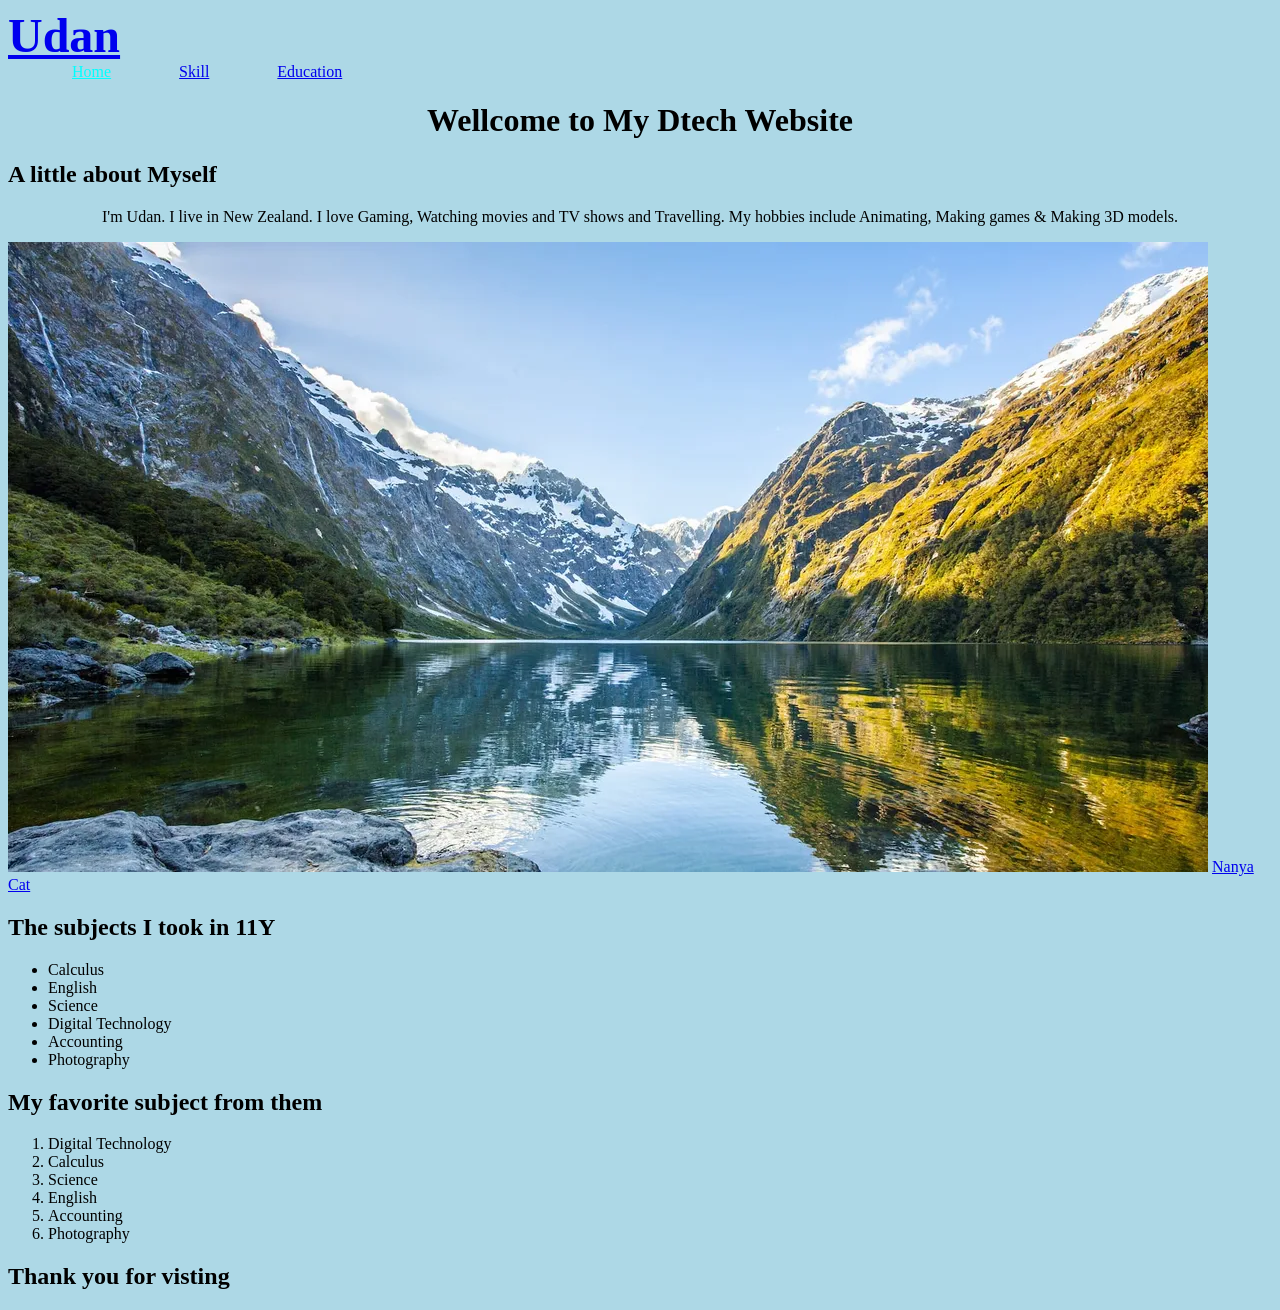
==== index.html @ 58c5cafa "css code fix" ====
<!DOCTYPE html>
<html lang=en> 
<head>
  <title>Udan's Dtech Website</title>
  <link rel="stylesheet" href="style.css">
</head>
<body>

   

<header>
  <div class="logo">
   <a href="index.html">Udan</a>
  </div>

    <nav>
      <a href="index.html" class="active">Home</a>
      <a href="Page1.html">Skill</a>
      <a href="Page1.html">Education</a>
    </nav>

  </header>

  <main>
    <h1 style="text-align: center;">Wellcome to My Dtech Website</h1>
    <h2>A little about Myself</h2>
    <p style="text-align:center">I'm Udan. I live in New Zealand. I love Gaming, Watching movies and TV shows and Travelling. My hobbies include Animating, Making games & Making 3D models.</p>
    <img src="NZ.png" alt="New Zealand Mountains">
    <a href="https://youtu.be/9J62hGda9BQ?si=lN0-_oj5jJtDcXr6">Nanya Cat</a>
    <h2>The subjects I took in 11Y</h2>
    <ul>
    <li>Calculus</li>
    <li>English</li>
    <li>Science</li>
    <li>Digital Technology</li>
    <li>Accounting</li>
    <li>Photography</li>
    </ul>
    <h2>My favorite subject from them</h2>
    <ol>
    <li>Digital Technology</li>
    <li>Calculus</li>
    <li>Science</li>
    <li>English</li>
    <li>Accounting</li>
    <li>Photography</li>
    </ol>
    </main>

    <footer>
      <h2>Thank you for visting</h2>
    </footer>
  </body>
</html>
---- style.css ----
html, body {
    background-color: lightblue;
  }
  
  
.logo{
font-size: 48px;
color: rgb(255,255,255);
font-weight: 800;
cursor: pointer;
transition: 1.5s ease;}

.logohover{
transform:scale(1:1);
}

nav a{
font-size: 28.8px:
color: white;
font-weight:500; 
margin-left: 64px;
border-bottom: 3px solid transparent;
cursor: pointor; 
transition:0.3s ease;
}

nav a:hover,
nav a.active{color:aqua}
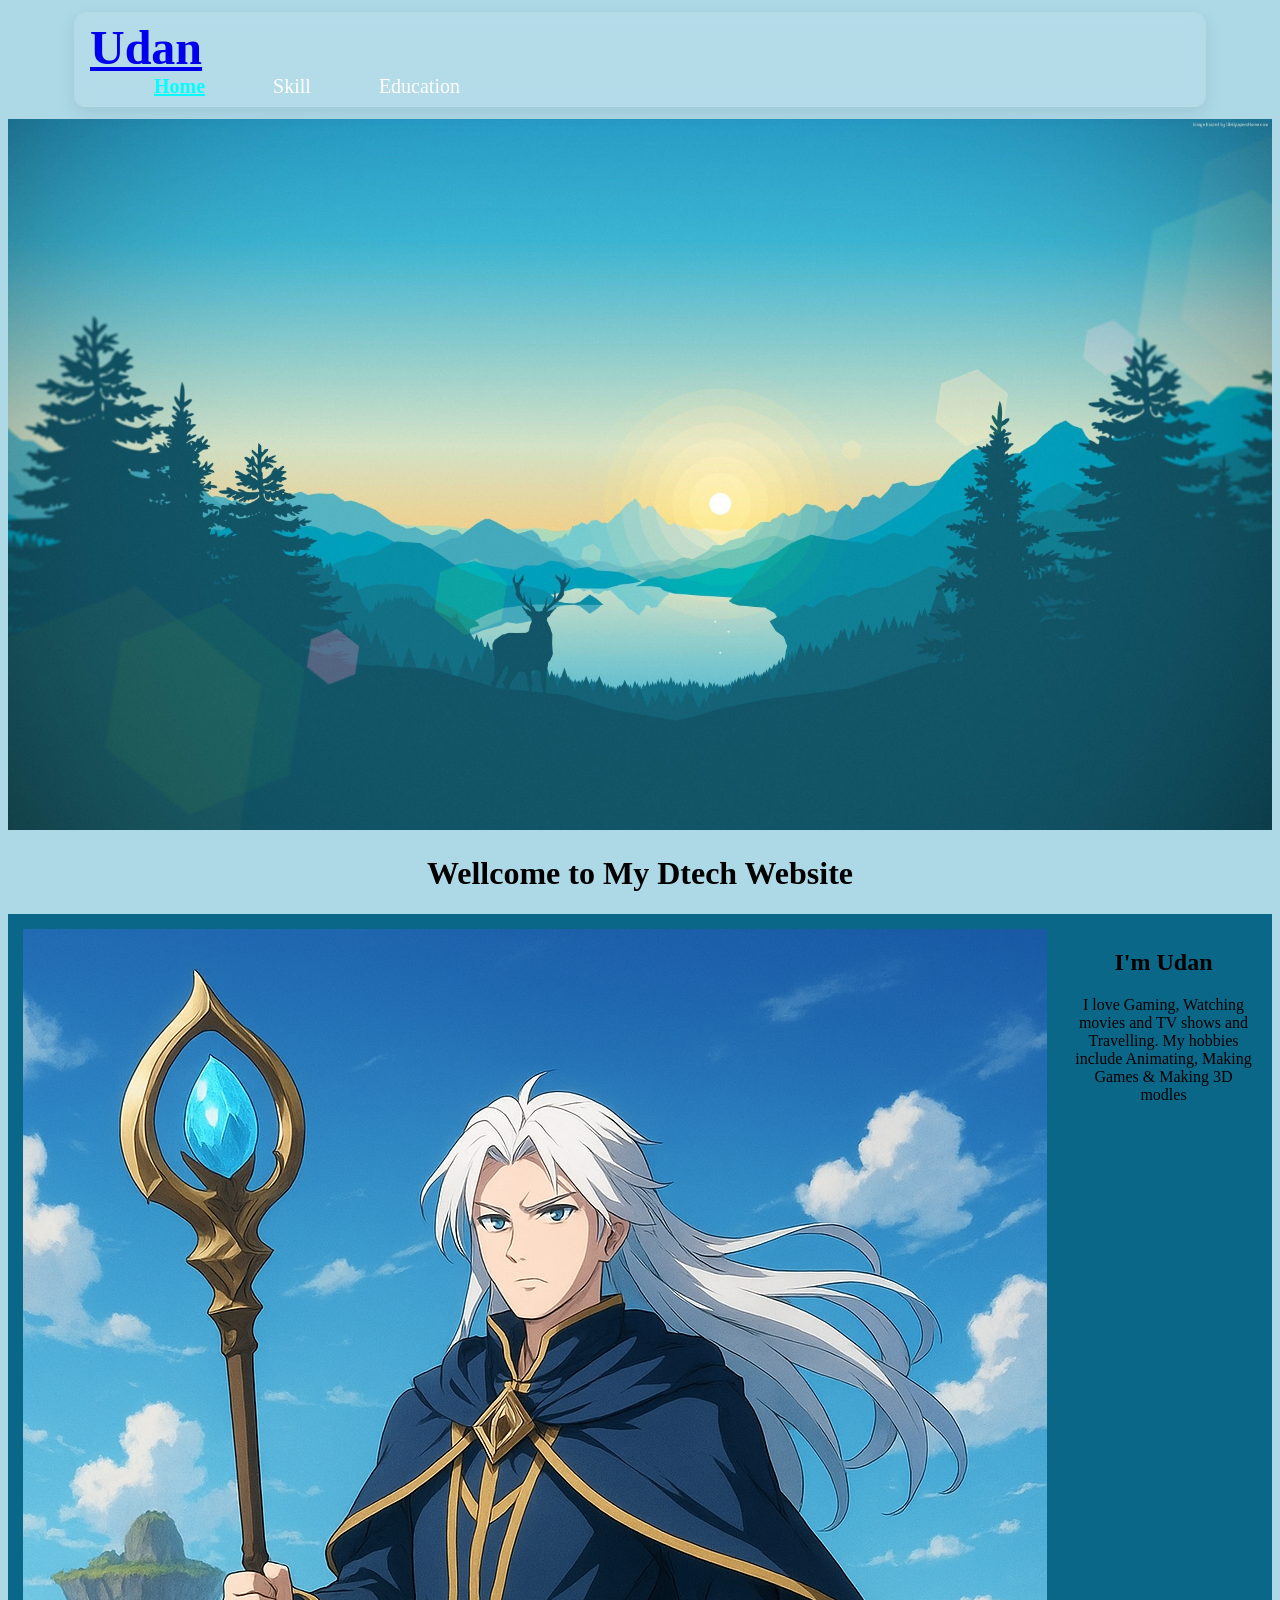
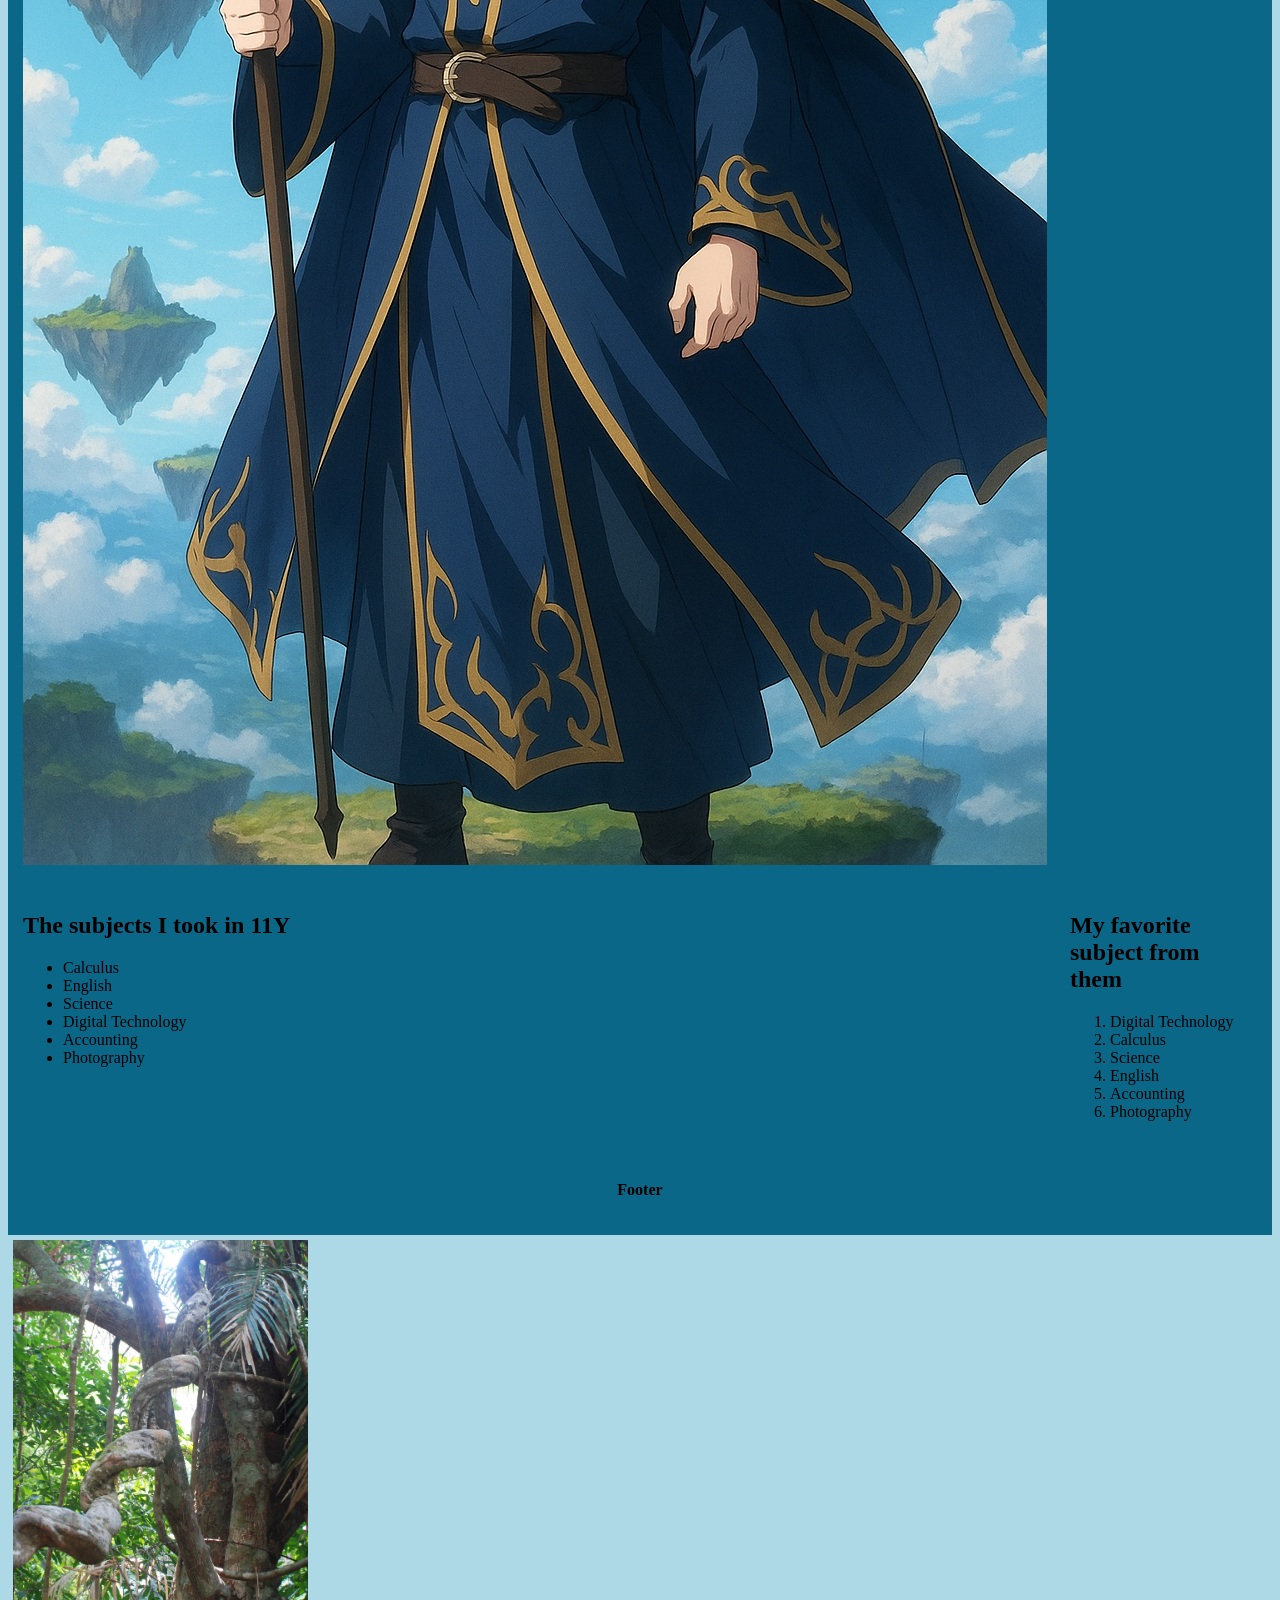
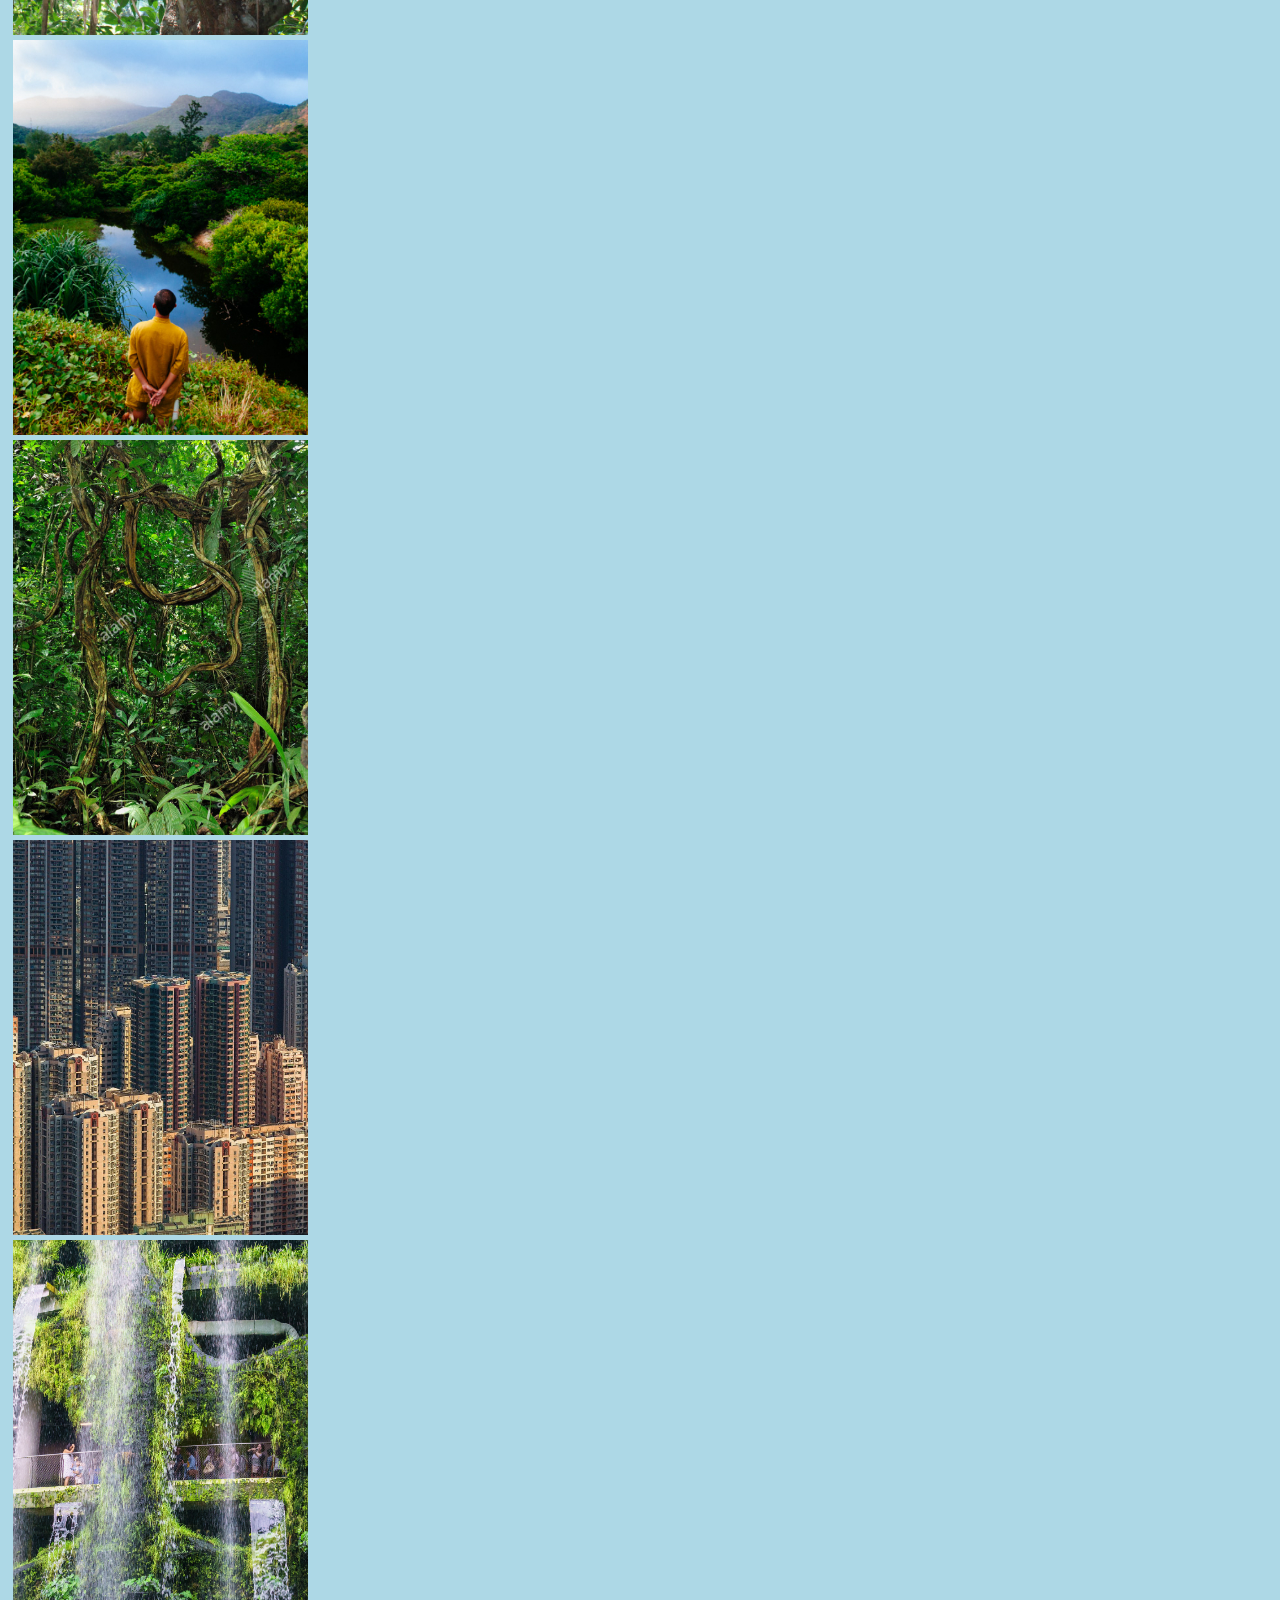
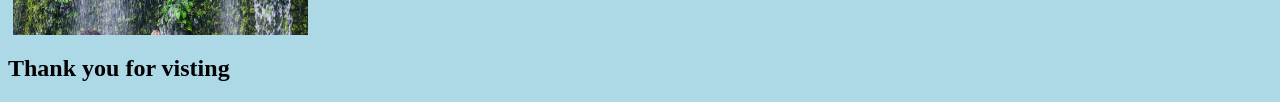
==== commit 4849aea6: "update(new page, css, and new content)" ====
--- a/index.html
+++ b/index.html
@@ -5,29 +5,62 @@
   <link rel="stylesheet" href="style.css">
 </head>
 <body>
-
-   
-
-<header>
+<header class="site-header">
   <div class="logo">
    <a href="index.html">Udan</a>
   </div>
-
     <nav>
       <a href="index.html" class="active">Home</a>
       <a href="Page1.html">Skill</a>
-      <a href="Page1.html">Education</a>
+      <a href="Page2.html">Education</a>
     </nav>
 
   </header>
+  <main>
+    <img class="main-img" src="Background.png" alt="Background img">
+    <h1 style="text-align: center;">Wellcome to My Dtech Website</h1>
+    <style>
+.container {
+  display: grid;
+  grid-template-areas:
+    "img header"
+    "content1 content2"
+    "footer footer";
+  grid-template-columns: 2fr 2fr;
+  gap: 3px;
+  background-color: rgb(11, 103, 136);
+  padding: 5px;
+}
+.container div {
+  background-color: transparent;
+  padding: 10px;
+}
+.container div.img{
+grid-area: img;
+text-align: center;
+}
+.container div.header {
+  grid-area: header;
+  text-align: center;
+}
 
-  <main>
-    <h1 style="text-align: center;">Wellcome to My Dtech Website</h1>
-    <h2>A little about Myself</h2>
-    <p style="text-align:center">I'm Udan. I live in New Zealand. I love Gaming, Watching movies and TV shows and Travelling. My hobbies include Animating, Making games & Making 3D models.</p>
-    <img src="NZ.png" alt="New Zealand Mountains">
-    <a href="https://youtu.be/9J62hGda9BQ?si=lN0-_oj5jJtDcXr6">Nanya Cat</a>
-    <h2>The subjects I took in 11Y</h2>
+.container div.content1 {
+  grid-area: content1;
+}
+
+.container div.content2 {
+  grid-area: content2;
+}
+.container div.footer {
+  grid-area: footer;
+  text-align: center;  
+}
+</style>
+
+<div class="container">
+  <div class="header"><h2>I'm Udan</h2><p>I love Gaming, Watching movies and TV shows and Travelling. My hobbies include Animating, Making Games & Making 3D modles</p></div>
+  <div class="self-img"><img src="Self Img.png" alt="Self Img"></div>
+  <div class="content1"><h2>The subjects I took in 11Y</h2>
     <ul>
     <li>Calculus</li>
     <li>English</li>
@@ -36,6 +69,8 @@
     <li>Accounting</li>
     <li>Photography</li>
     </ul>
+   </div>
+<div class="content2">
     <h2>My favorite subject from them</h2>
     <ol>
     <li>Digital Technology</li>
@@ -44,9 +79,28 @@
     <li>English</li>
     <li>Accounting</li>
     <li>Photography</li>
-    </ol>
-    </main>
-
+    </ol></div>
+  <div class="footer"><h4>Footer</h4></div>
+</div>
+    <div class="image-container">
+     <img src="Image ratio test Img/test2.jpg" alt="test image2">
+     </div>
+     <div class="image-container">
+     <img src="Image ratio test Img/test3.jpg" alt="test image3">
+    </div>
+    <div class="image-container">
+    <img src="Image ratio test Img/test1.jpg" alt="test image1">
+  </div>
+  <div class="image-container">
+    <img src="Image ratio test Img/test4.jpg" alt="test image4">
+  </div>
+  <div class="image-container">
+    <img src="Image ratio test Img/test5.jpg" alt="test image5">
+    </div>
+   
+  
+  
+  </main>
     <footer>
       <h2>Thank you for visting</h2>
     </footer>
--- a/style.css
+++ b/style.css
@@ -1,33 +1,81 @@
 html, body {
     background-color: lightblue;
   }
+ 
   
-  
-.logo{
+.site-header{
+  background: rgba(255,255,255,0.08);
+  color: #fff;
+  position: sticky;
+  top: 0;
+  z-index: 1000;
+  -webkit-backdrop-filter: blur(px);
+  backdrop-filter: blur(8px);
+  border-bottom: 1px solid rgba(255,255,255,0.12);
+  box-shadow: 0 6px 18px rgba(0,0,0,0.08);
+  border-radius: 12px;
+  margin: 12px auto;
+  max-width: 1100px;
+  width: calc(100% - 24px);
+  padding: 8px 16px;
+  overflow: hidden;
+  -webkit-background-clip: padding-box;
+  background-clip: padding-box;
+}
+
+  .logo{
 font-size: 48px;
-color: rgb(255,255,255);
+color: white;
 font-weight: 800;
 cursor: pointer;
-transition: 1.5s ease;}
+transition: 1.5s ease;
+text-decoration: none;
+}
 
 .logohover{
 transform:scale(1:1);
 }
 
 nav a{
-font-size: 28.8px:
+font-size: 20px;
+text-align: right;
 color: white;
-font-weight:500; 
+font-weight: 500;
 margin-left: 64px;
 border-bottom: 3px solid transparent;
 cursor: pointor; 
 transition:0.3s ease;
+text-decoration: none;
 }
 
 nav a:hover,
-nav a.active{color:aqua}
+nav a.active{
+  color:aqua;
+border-bottom: 3px;
+font-weight: 600;
+text-decoration: underline;}
 
+.main-img{ 
+  width: 100%;
+  height: 100%;
+  object-fit: cover; /* or "contain" */
+}
 
+.self-img{
+  width: 20%;
+  height: 20%;
+}
 
+.image-container {
+  width: 300px;  /* Set your desired width */
+  height: 400px; /* Set your desired height (e.g., for a square) */
+  overflow: hidden; /* Hides the cropped parts of the image */
+}
 
-
+.image-container img {
+  width: 100%;
+  height: 100%;
+  padding: 5px;
+  object-fit: cover; /* Resizes the image to fill the container, cropping excess */
+  object-position: center; /* Centers the image within the container */
+}
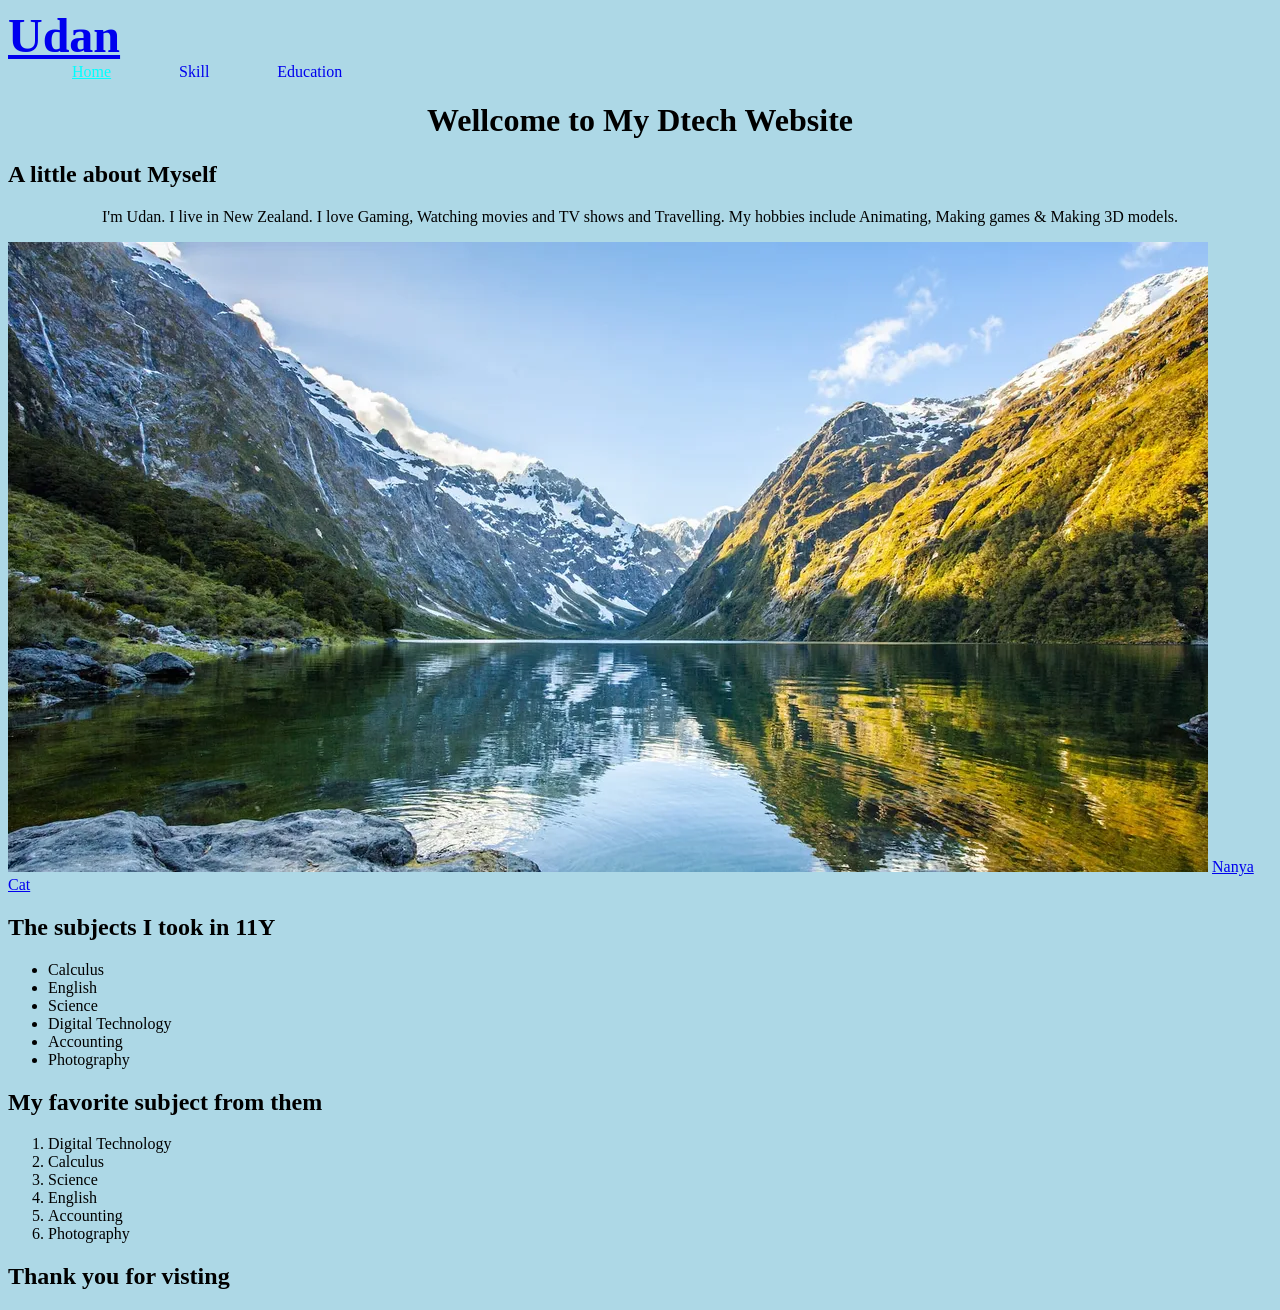
==== commit ab031a64: "New Chnages" ====
--- a/index.html
+++ b/index.html
@@ -2,65 +2,33 @@
 <html lang=en> 
 <head>
   <title>Udan's Dtech Website</title>
+  <link rel="icon" type="image/png" href="favicon.png">
   <link rel="stylesheet" href="style.css">
 </head>
 <body>
-<header class="site-header">
+
+   
+
+<header>
   <div class="logo">
    <a href="index.html">Udan</a>
   </div>
+
     <nav>
       <a href="index.html" class="active">Home</a>
       <a href="Page1.html">Skill</a>
-      <a href="Page2.html">Education</a>
+      <a href="Page1.html">Education</a>
     </nav>
 
   </header>
+
   <main>
-    <img class="main-img" src="Background.png" alt="Background img">
     <h1 style="text-align: center;">Wellcome to My Dtech Website</h1>
-    <style>
-.container {
-  display: grid;
-  grid-template-areas:
-    "img header"
-    "content1 content2"
-    "footer footer";
-  grid-template-columns: 2fr 2fr;
-  gap: 3px;
-  background-color: rgb(11, 103, 136);
-  padding: 5px;
-}
-.container div {
-  background-color: transparent;
-  padding: 10px;
-}
-.container div.img{
-grid-area: img;
-text-align: center;
-}
-.container div.header {
-  grid-area: header;
-  text-align: center;
-}
-
-.container div.content1 {
-  grid-area: content1;
-}
-
-.container div.content2 {
-  grid-area: content2;
-}
-.container div.footer {
-  grid-area: footer;
-  text-align: center;  
-}
-</style>
-
-<div class="container">
-  <div class="header"><h2>I'm Udan</h2><p>I love Gaming, Watching movies and TV shows and Travelling. My hobbies include Animating, Making Games & Making 3D modles</p></div>
-  <div class="self-img"><img src="Self Img.png" alt="Self Img"></div>
-  <div class="content1"><h2>The subjects I took in 11Y</h2>
+    <h2>A little about Myself</h2>
+    <p style="text-align:center">I'm Udan. I live in New Zealand. I love Gaming, Watching movies and TV shows and Travelling. My hobbies include Animating, Making games & Making 3D models.</p>
+    <img src="NZ.png" alt="New Zealand Mountains">
+    <a href="https://youtu.be/9J62hGda9BQ?si=lN0-_oj5jJtDcXr6">Nanya Cat</a>
+    <h2>The subjects I took in 11Y</h2>
     <ul>
     <li>Calculus</li>
     <li>English</li>
@@ -69,8 +37,6 @@
     <li>Accounting</li>
     <li>Photography</li>
     </ul>
-   </div>
-<div class="content2">
     <h2>My favorite subject from them</h2>
     <ol>
     <li>Digital Technology</li>
@@ -79,28 +45,9 @@
     <li>English</li>
     <li>Accounting</li>
     <li>Photography</li>
-    </ol></div>
-  <div class="footer"><h4>Footer</h4></div>
-</div>
-    <div class="image-container">
-     <img src="Image ratio test Img/test2.jpg" alt="test image2">
-     </div>
-     <div class="image-container">
-     <img src="Image ratio test Img/test3.jpg" alt="test image3">
-    </div>
-    <div class="image-container">
-    <img src="Image ratio test Img/test1.jpg" alt="test image1">
-  </div>
-  <div class="image-container">
-    <img src="Image ratio test Img/test4.jpg" alt="test image4">
-  </div>
-  <div class="image-container">
-    <img src="Image ratio test Img/test5.jpg" alt="test image5">
-    </div>
-   
-  
-  
-  </main>
+    </ol>
+    </main>
+
     <footer>
       <h2>Thank you for visting</h2>
     </footer>
--- a/style.css
+++ b/style.css
@@ -1,81 +1,41 @@
 html, body {
     background-color: lightblue;
   }
- 
   
-.site-header{
-  background: rgba(255,255,255,0.08);
-  color: #fff;
-  position: sticky;
-  top: 0;
-  z-index: 1000;
-  -webkit-backdrop-filter: blur(px);
-  backdrop-filter: blur(8px);
-  border-bottom: 1px solid rgba(255,255,255,0.12);
-  box-shadow: 0 6px 18px rgba(0,0,0,0.08);
-  border-radius: 12px;
-  margin: 12px auto;
-  max-width: 1100px;
-  width: calc(100% - 24px);
-  padding: 8px 16px;
-  overflow: hidden;
-  -webkit-background-clip: padding-box;
-  background-clip: padding-box;
-}
-
-  .logo{
+  
+.logo{
 font-size: 48px;
-color: white;
+color: rgb(255,255,255);
 font-weight: 800;
 cursor: pointer;
-transition: 1.5s ease;
-text-decoration: none;
-}
+transition: 1.5s ease;}
 
 .logohover{
 transform:scale(1:1);
 }
 
 nav a{
-font-size: 20px;
-text-align: right;
+font-size: 28.8px:
 color: white;
-font-weight: 500;
+font-weight:500; 
 margin-left: 64px;
 border-bottom: 3px solid transparent;
 cursor: pointor; 
 transition:0.3s ease;
-text-decoration: none;
+text-decoration:none;
 }
+
 
 nav a:hover,
 nav a.active{
   color:aqua;
-border-bottom: 3px;
-font-weight: 600;
+  border-radius: 4px;
 text-decoration: underline;}
 
-.main-img{ 
-  width: 100%;
-  height: 100%;
-  object-fit: cover; /* or "contain" */
-}
 
-.self-img{
-  width: 20%;
-  height: 20%;
-}
 
-.image-container {
-  width: 300px;  /* Set your desired width */
-  height: 400px; /* Set your desired height (e.g., for a square) */
-  overflow: hidden; /* Hides the cropped parts of the image */
-}
 
-.image-container img {
-  width: 100%;
-  height: 100%;
-  padding: 5px;
-  object-fit: cover; /* Resizes the image to fill the container, cropping excess */
-  object-position: center; /* Centers the image within the container */
-}
+
+
+
+
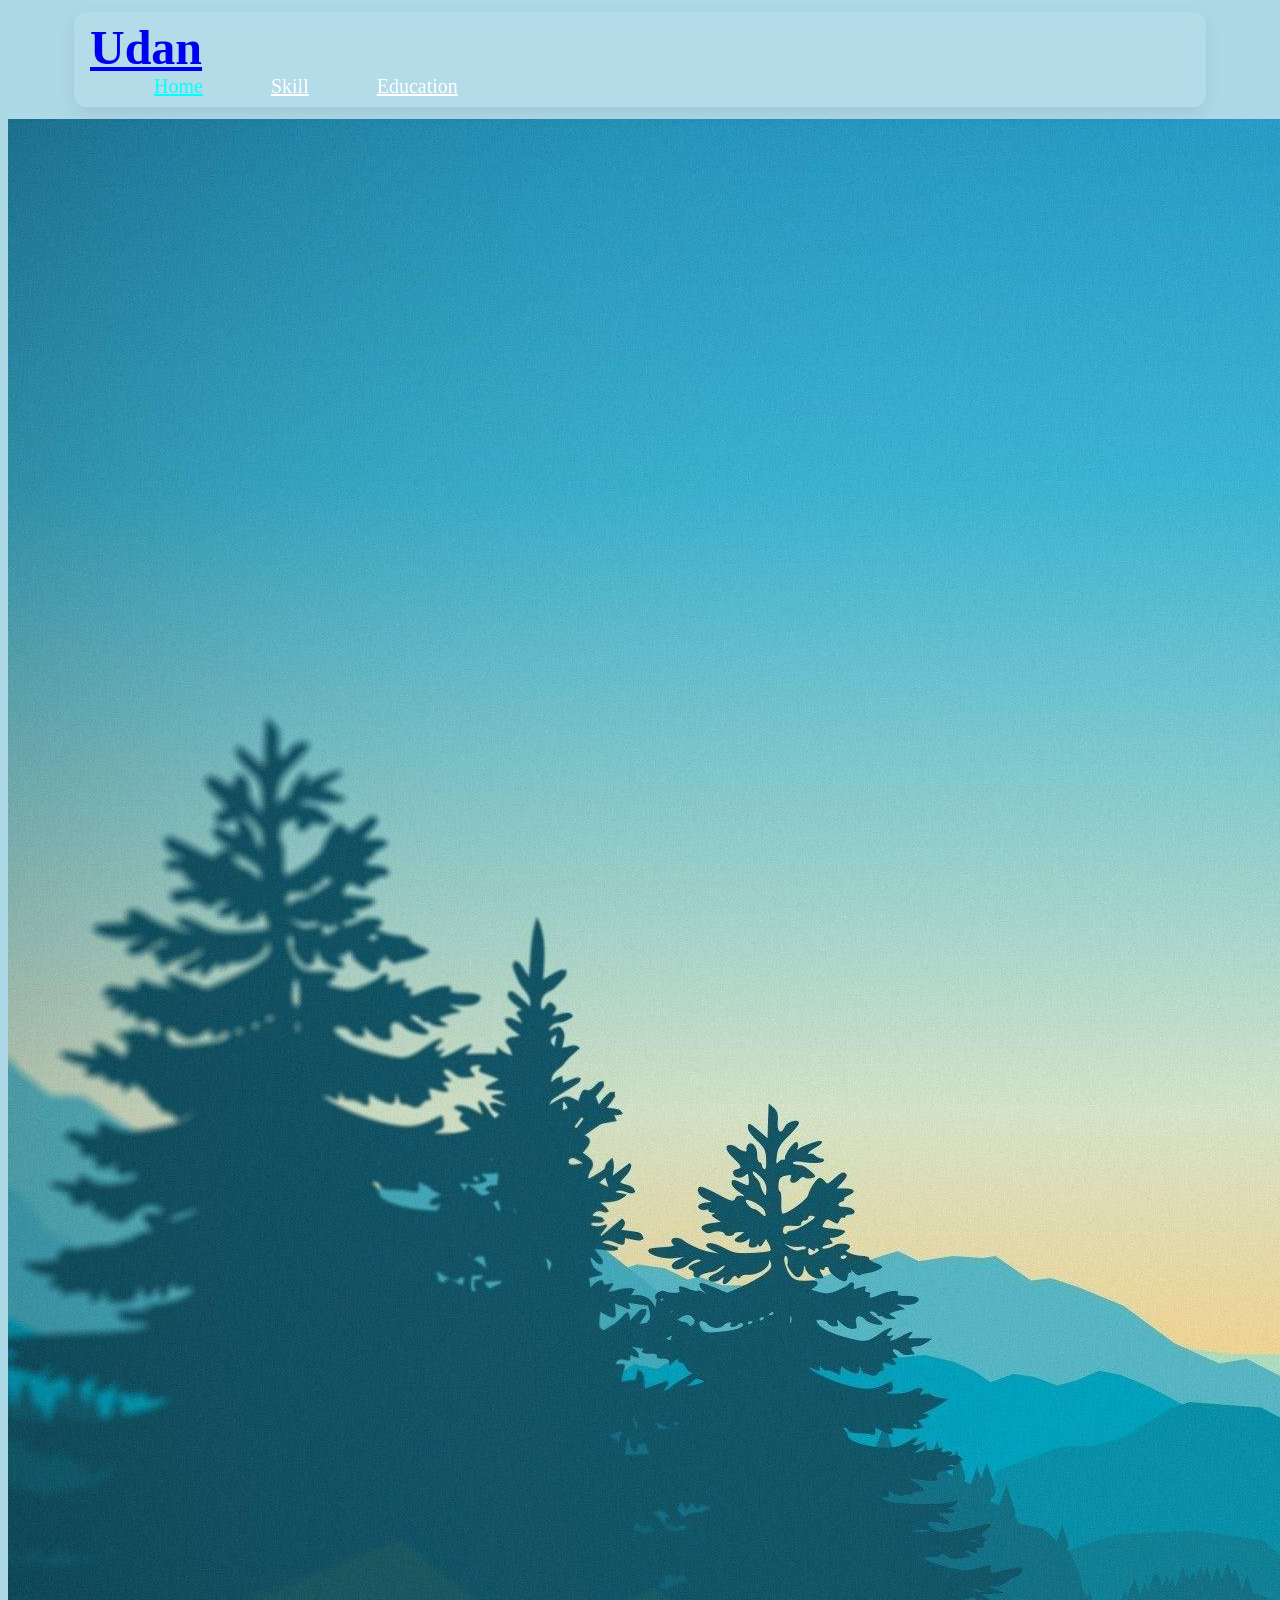
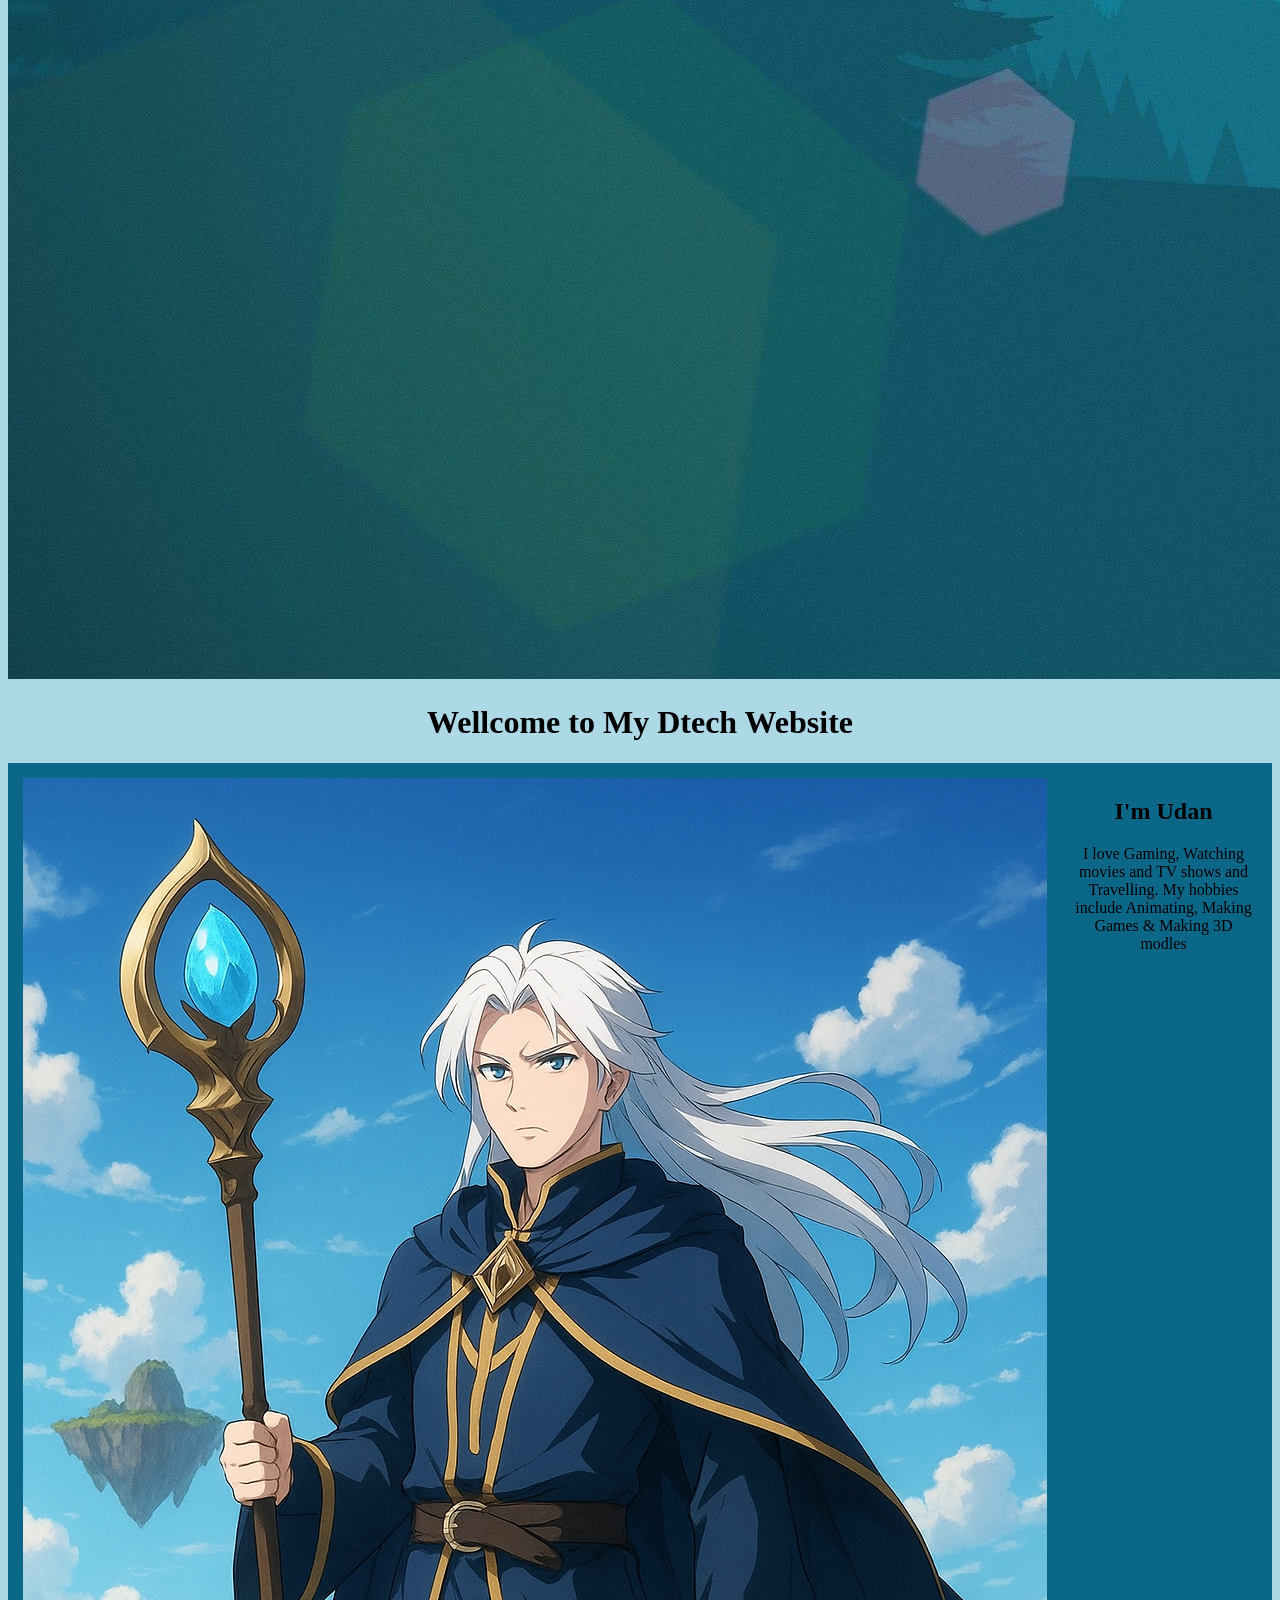
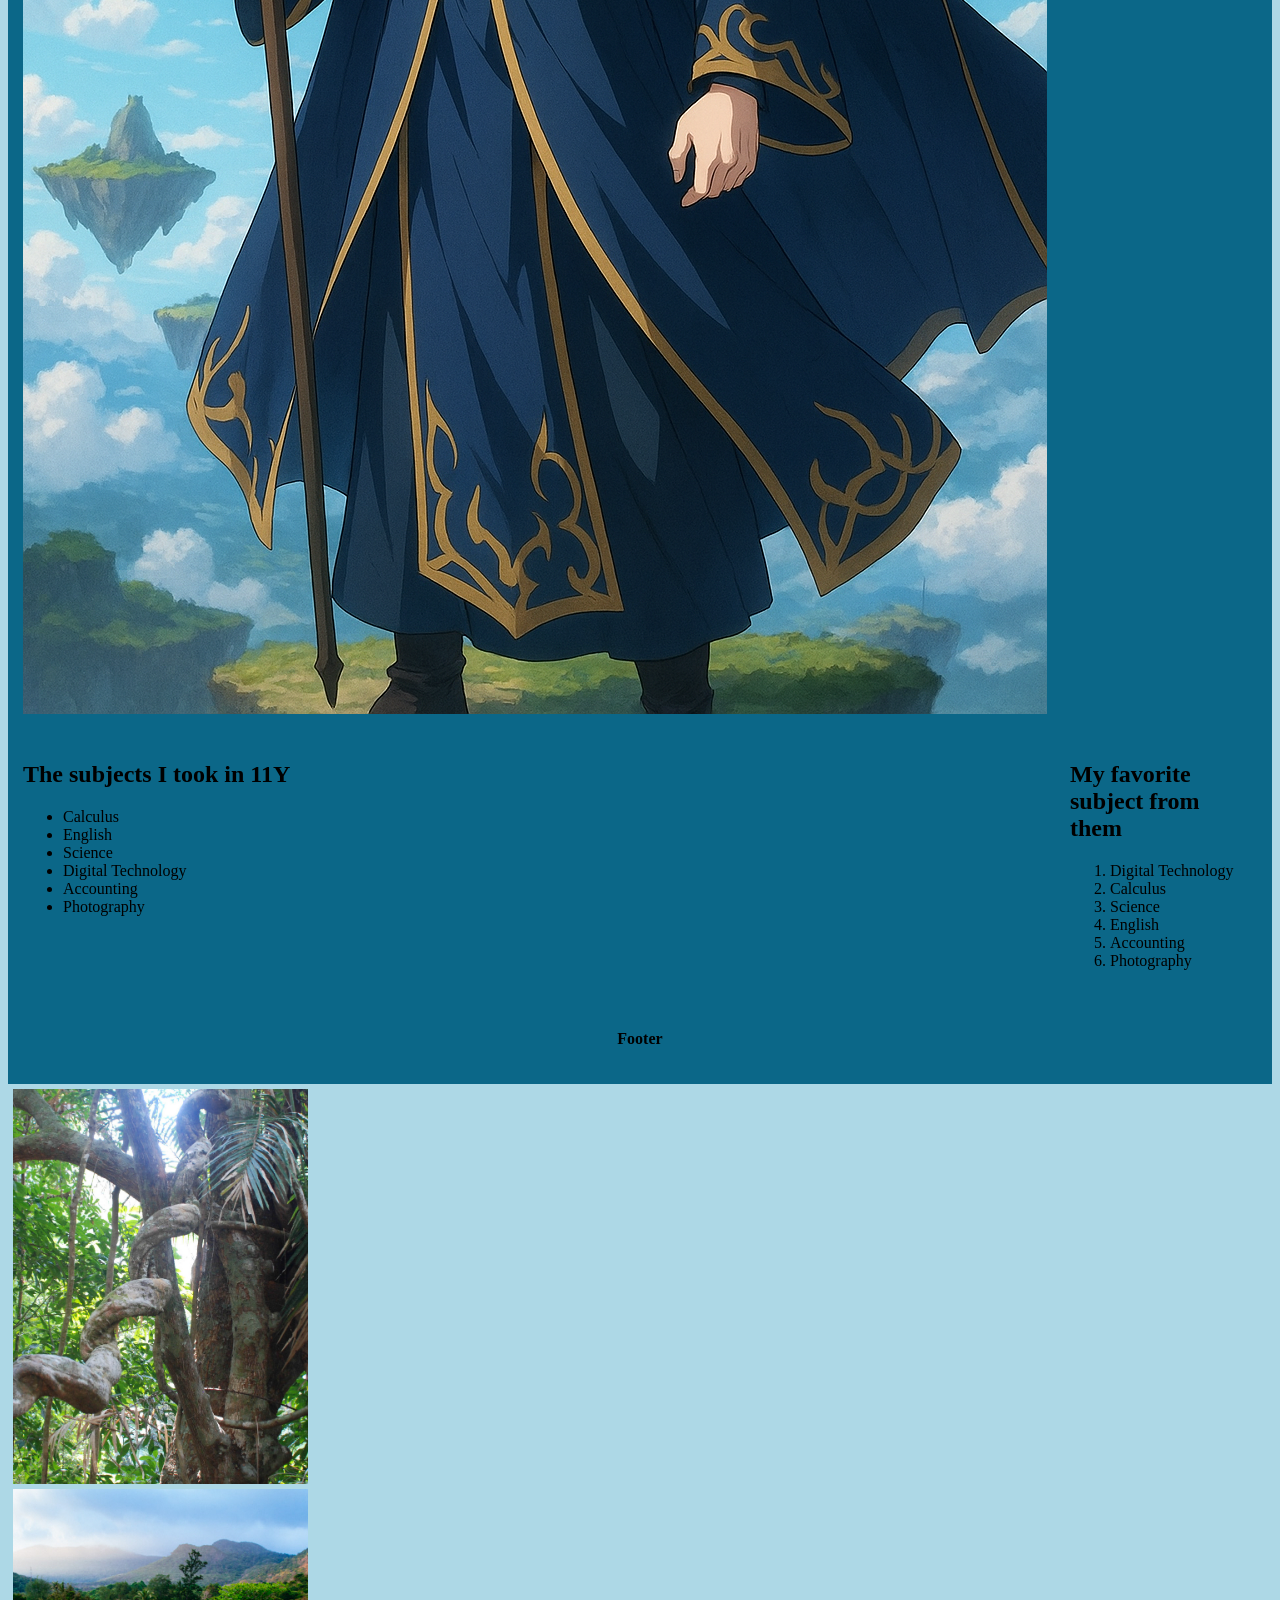
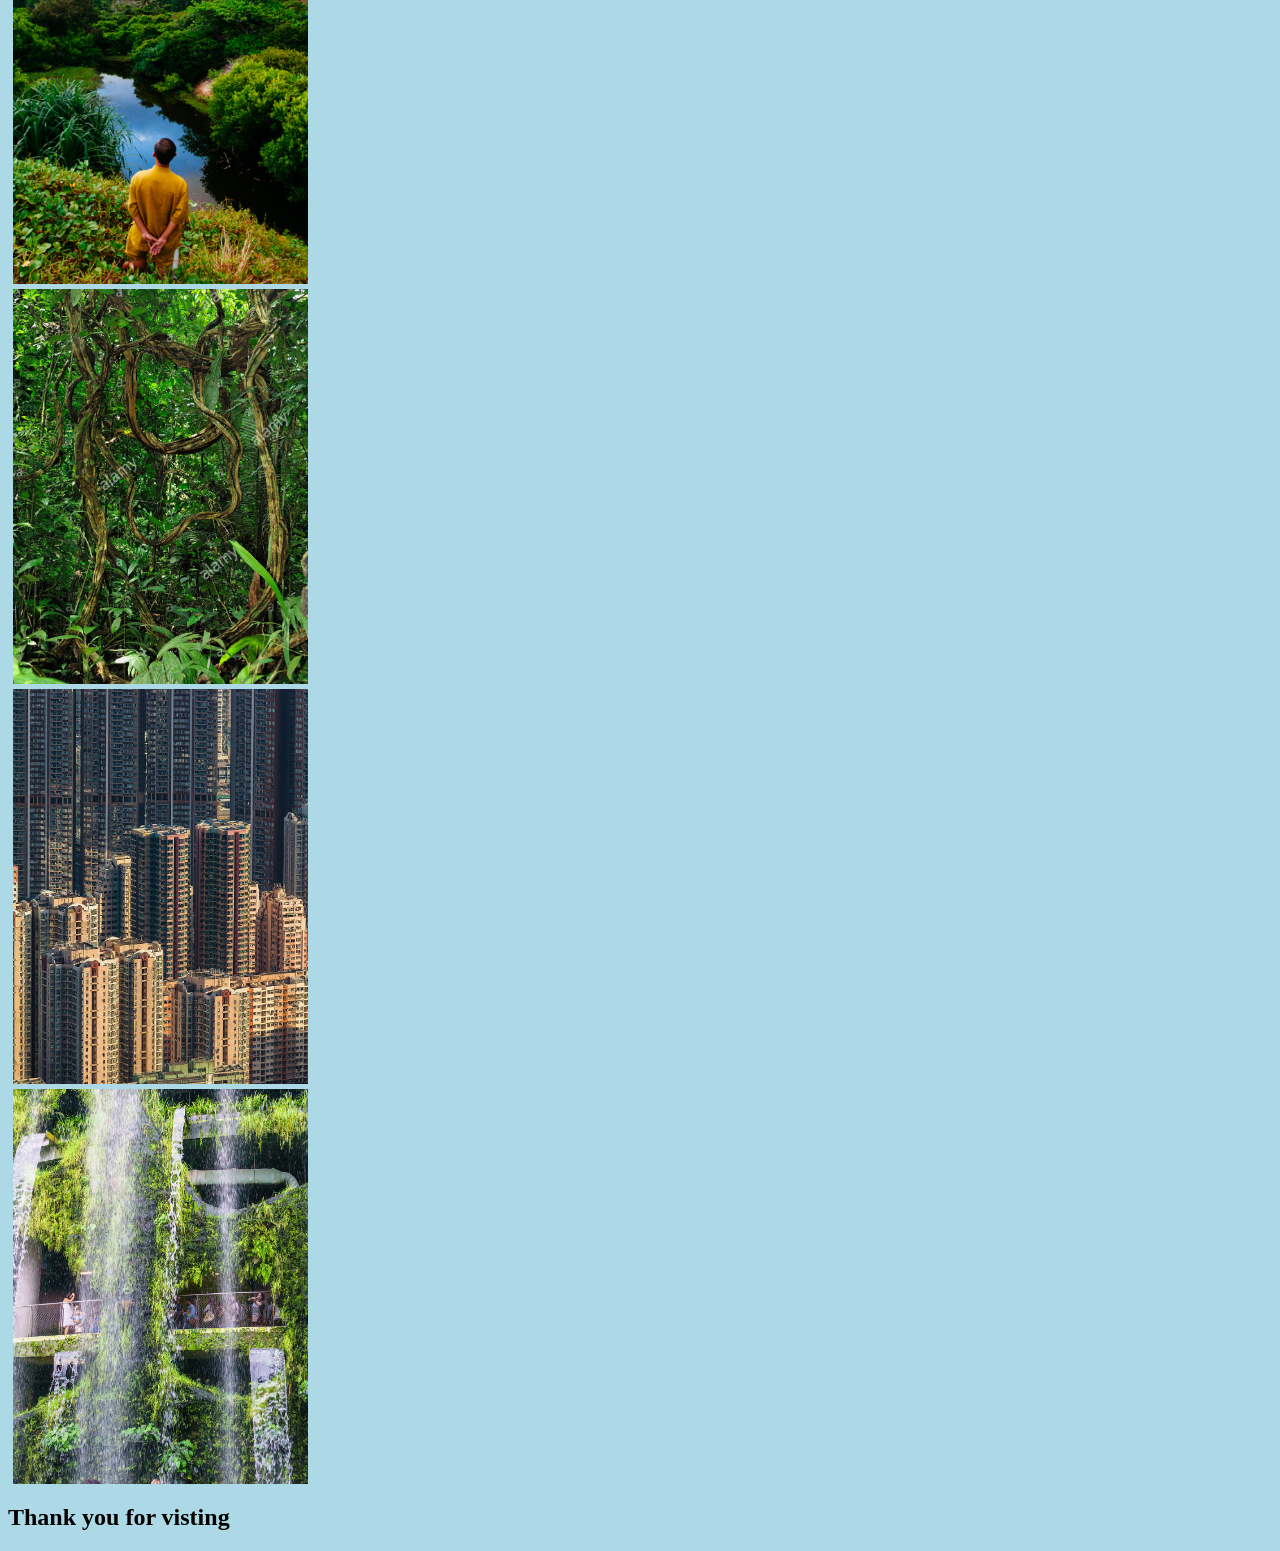
==== commit 61d0a5a1: "Merge branch 'main'" ====
--- a/index.html
+++ b/index.html
@@ -6,29 +6,62 @@
   <link rel="stylesheet" href="style.css">
 </head>
 <body>
-
-   
-
-<header>
+<header class="site-header">
   <div class="logo">
    <a href="index.html">Udan</a>
   </div>
-
     <nav>
       <a href="index.html" class="active">Home</a>
       <a href="Page1.html">Skill</a>
-      <a href="Page1.html">Education</a>
+      <a href="Page2.html">Education</a>
     </nav>
 
   </header>
+  <main>
+    <img class="main-img" src="Background.png" alt="Background img">
+    <h1 style="text-align: center;">Wellcome to My Dtech Website</h1>
+    <style>
+.container {
+  display: grid;
+  grid-template-areas:
+    "img header"
+    "content1 content2"
+    "footer footer";
+  grid-template-columns: 2fr 2fr;
+  gap: 3px;
+  background-color: rgb(11, 103, 136);
+  padding: 5px;
+}
+.container div {
+  background-color: transparent;
+  padding: 10px;
+}
+.container div.img{
+grid-area: img;
+text-align: center;
+}
+.container div.header {
+  grid-area: header;
+  text-align: center;
+}
 
-  <main>
-    <h1 style="text-align: center;">Wellcome to My Dtech Website</h1>
-    <h2>A little about Myself</h2>
-    <p style="text-align:center">I'm Udan. I live in New Zealand. I love Gaming, Watching movies and TV shows and Travelling. My hobbies include Animating, Making games & Making 3D models.</p>
-    <img src="NZ.png" alt="New Zealand Mountains">
-    <a href="https://youtu.be/9J62hGda9BQ?si=lN0-_oj5jJtDcXr6">Nanya Cat</a>
-    <h2>The subjects I took in 11Y</h2>
+.container div.content1 {
+  grid-area: content1;
+}
+
+.container div.content2 {
+  grid-area: content2;
+}
+.container div.footer {
+  grid-area: footer;
+  text-align: center;  
+}
+</style>
+
+<div class="container">
+  <div class="header"><h2>I'm Udan</h2><p>I love Gaming, Watching movies and TV shows and Travelling. My hobbies include Animating, Making Games & Making 3D modles</p></div>
+  <div class="self-img"><img src="Self Img.png" alt="Self Img"></div>
+  <div class="content1"><h2>The subjects I took in 11Y</h2>
     <ul>
     <li>Calculus</li>
     <li>English</li>
@@ -37,6 +70,8 @@
     <li>Accounting</li>
     <li>Photography</li>
     </ul>
+   </div>
+<div class="content2">
     <h2>My favorite subject from them</h2>
     <ol>
     <li>Digital Technology</li>
@@ -45,9 +80,28 @@
     <li>English</li>
     <li>Accounting</li>
     <li>Photography</li>
-    </ol>
-    </main>
-
+    </ol></div>
+  <div class="footer"><h4>Footer</h4></div>
+</div>
+    <div class="image-container">
+     <img src="Image ratio test Img/test2.jpg" alt="test image2">
+     </div>
+     <div class="image-container">
+     <img src="Image ratio test Img/test3.jpg" alt="test image3">
+    </div>
+    <div class="image-container">
+    <img src="Image ratio test Img/test1.jpg" alt="test image1">
+  </div>
+  <div class="image-container">
+    <img src="Image ratio test Img/test4.jpg" alt="test image4">
+  </div>
+  <div class="image-container">
+    <img src="Image ratio test Img/test5.jpg" alt="test image5">
+    </div>
+   
+  
+  
+  </main>
     <footer>
       <h2>Thank you for visting</h2>
     </footer>
--- a/style.css
+++ b/style.css
@@ -1,41 +1,95 @@
 html, body {
     background-color: lightblue;
   }
+ 
   
-  
-.logo{
+.site-header{
+  background: rgba(255,255,255,0.08);
+  color: #fff;
+  position: sticky;
+  top: 0;
+  z-index: 1000;
+  -webkit-backdrop-filter: blur(px);
+  backdrop-filter: blur(8px);
+  border-bottom: 1px solid rgba(255,255,255,0.12);
+  box-shadow: 0 6px 18px rgba(0,0,0,0.08);
+  border-radius: 12px;
+  margin: 12px auto;
+  max-width: 1100px;
+  width: calc(100% - 24px);
+  padding: 8px 16px;
+  overflow: hidden;
+  -webkit-background-clip: padding-box;
+  background-clip: padding-box;
+}
+
+  .logo{
 font-size: 48px;
-color: rgb(255,255,255);
+color: white;
 font-weight: 800;
 cursor: pointer;
-transition: 1.5s ease;}
+transition: 1.5s ease;
+text-decoration: none;
+}
 
 .logohover{
 transform:scale(1:1);
 }
 
 nav a{
-font-size: 28.8px:
+font-size: 20px;
+text-align: right;
 color: white;
-font-weight:500; 
+font-weight: 500;
 margin-left: 64px;
 border-bottom: 3px solid transparent;
 cursor: pointor; 
 transition:0.3s ease;
+<<<<<<< HEAD
 text-decoration:none;
+=======
+text-decoration: none;
+>>>>>>> 4849aea6bea35d97887c62c2a76154af2f3178c5
 }
 
 
 nav a:hover,
 nav a.active{
   color:aqua;
+<<<<<<< HEAD
   border-radius: 4px;
 text-decoration: underline;}
 
 
 
 
+=======
+border-bottom: 3px;
+font-weight: 600;
+text-decoration: underline;}
+>>>>>>> 4849aea6bea35d97887c62c2a76154af2f3178c5
 
+.main-img{ 
+  width: 100%;
+  height: 100%;
+  object-fit: cover; /* or "contain" */
+}
 
+.self-img{
+  width: 20%;
+  height: 20%;
+}
 
+.image-container {
+  width: 300px;  /* Set your desired width */
+  height: 400px; /* Set your desired height (e.g., for a square) */
+  overflow: hidden; /* Hides the cropped parts of the image */
+}
 
+.image-container img {
+  width: 100%;
+  height: 100%;
+  padding: 5px;
+  object-fit: cover; /* Resizes the image to fill the container, cropping excess */
+  object-position: center; /* Centers the image within the container */
+}
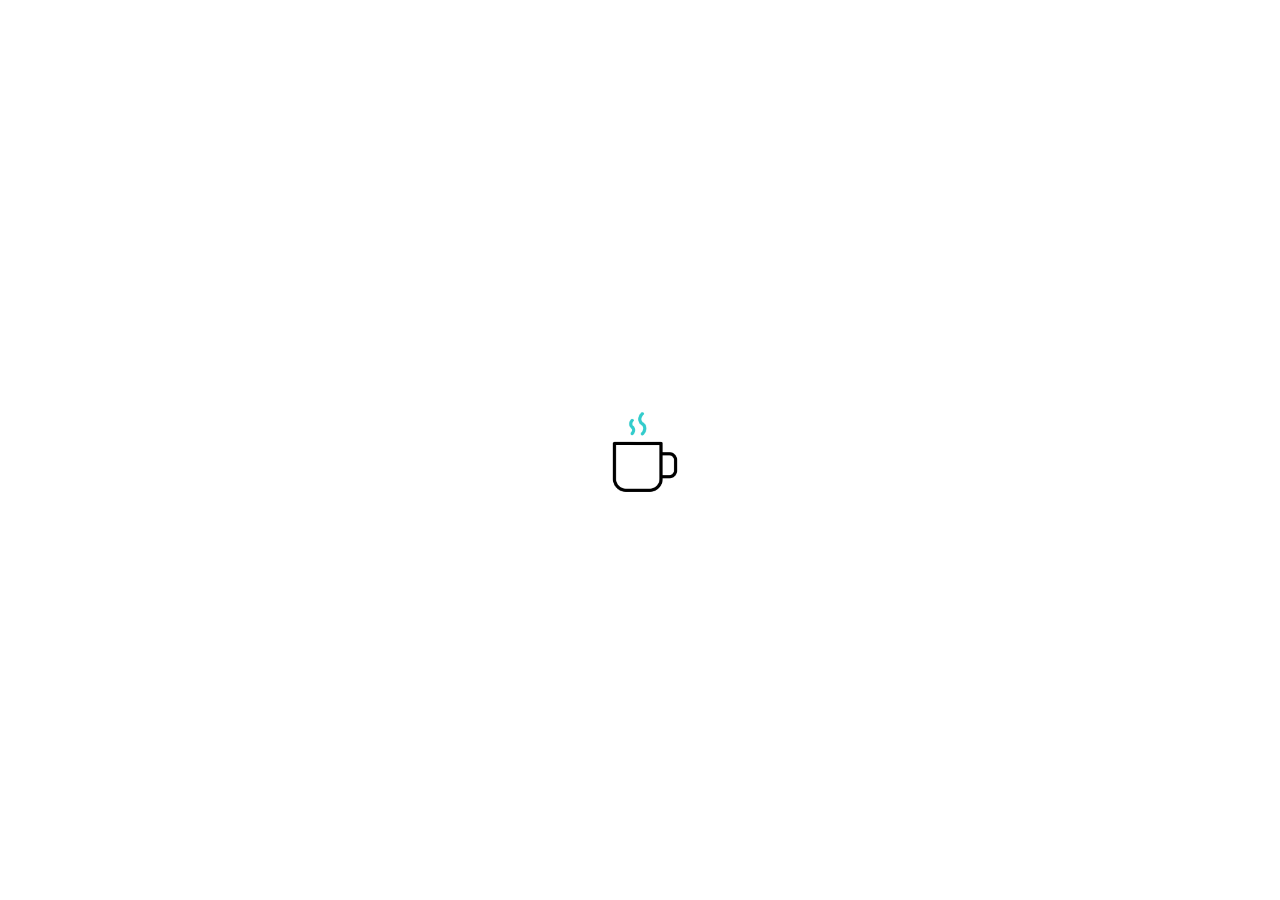
==== commit d9e57958: "New Changes (CSS & HTML(header))" ====
--- a/index.html
+++ b/index.html
@@ -4,14 +4,29 @@
   <title>Udan's Dtech Website</title>
   <link rel="icon" type="image/png" href="favicon.png">
   <link rel="stylesheet" href="style.css">
+  <script src="script.js" defer></script>
 </head>
+
 <body>
+<div id="loading-screen">
+    <img src="coffee-cup.gif" alt="Loading..." class="loader-gif">
+</div>
+
+<div id="main-content" style="display: none;">
+
 <header class="site-header">
+  <div class="site-header-top-row">
   <div class="logo">
    <a href="index.html">Udan</a>
   </div>
+
+  <a href="index.html" class="home-icon">
+    <img src="home-normal.png" alt="Home" class="home-normal">
+    <img src="home-hover.png" alt="Home" class="home-hover">
+</a>
+</div>
+
     <nav>
-      <a href="index.html" class="active">Home</a>
       <a href="Page1.html">Skill</a>
       <a href="Page2.html">Education</a>
     </nav>
@@ -43,18 +58,22 @@
 .container div.header {
   grid-area: header;
   text-align: center;
+  color: white;
 }
 
 .container div.content1 {
   grid-area: content1;
+  color: white;
 }
 
 .container div.content2 {
   grid-area: content2;
+  color: white;
 }
 .container div.footer {
   grid-area: footer;
   text-align: center;  
+  color: white;
 }
 </style>
 
@@ -99,11 +118,29 @@
     <img src="Image ratio test Img/test5.jpg" alt="test image5">
     </div>
    
-  
+  </div>
+
   
   </main>
     <footer>
       <h2>Thank you for visting</h2>
     </footer>
+    
   </body>
+  <script>
+  window.addEventListener('load', function() {
+    const loadingScreen = document.getElementById('loading-screen');
+    const mainContent = document.getElementById('main-content');
+    
+    // Hide main content initially
+    mainContent.style.display = 'none';
+    
+    // After 3 seconds, hide loading screen and show main content
+    setTimeout(function() {
+      loadingScreen.style.display = 'none';
+      mainContent.style.display = 'block';
+    }, 1500);
+  });
+</script>
+
 </html>
--- a/style.css
+++ b/style.css
@@ -1,3 +1,27 @@
+#loading-screen {
+    position: fixed; /* Ensures it covers the entire viewport */
+    top: 0;
+    left: 0;
+    width: 100%;
+    height: 100%;
+    background-color: white;
+    display: flex; /* Uses flexbox to center the content */
+    justify-content: center; /* Centers horizontally */
+    align-items: center; /* Centers vertically */
+    z-index: 9999; /* Ensures it's on top of all other elements */
+}
+
+.loader-gif {
+    /* You can add specific size or other styles for your GIF here if needed */
+    width: 100px; /* Example size */
+    height: 100px; /* Example size */
+}
+
+.main-content {
+    display: none;
+}
+
+
 html, body {
     background-color: lightblue;
   }
@@ -22,6 +46,11 @@
   -webkit-background-clip: padding-box;
   background-clip: padding-box;
 }
+.site-header-top-row {
+  display: flex;
+  justify-content: space-between; 
+  align-items: center;
+}
 
   .logo{
 font-size: 48px;
@@ -33,7 +62,41 @@
 }
 
 .logohover{
-transform:scale(1:1);
+  transform: scale(1:1);
+}
+
+
+.home-icon {
+    display: inline-block;
+    position: relative;
+    width: 35px; 
+    height: 35px;
+    text-decoration: none;
+}
+
+.home-icon img {
+    position: absolute;
+    top: 0;
+    left: 0;
+    width: 100%;
+    height: 100%;
+    filter: invert(100%);
+    transition: opacity 0.3s ease-in-out;
+}
+
+/* Hide home-hover img */
+.home-icon .home-hover {
+    opacity: 0;
+}
+
+/* Showe home-hover img */
+.home-icon:hover .home-hover {
+    opacity: 1;
+}
+
+/* Hide home-hover img */
+.home-icon:hover .home-normal {
+    opacity: 0;
 }
 
 nav a{
@@ -45,34 +108,19 @@
 border-bottom: 3px solid transparent;
 cursor: pointor; 
 transition:0.3s ease;
-<<<<<<< HEAD
-text-decoration:none;
-=======
 text-decoration: none;
->>>>>>> 4849aea6bea35d97887c62c2a76154af2f3178c5
 }
 
 
 nav a:hover,
 nav a.active{
   color:aqua;
-<<<<<<< HEAD
-  border-radius: 4px;
-text-decoration: underline;}
-
-
-
-
-=======
-border-bottom: 3px;
-font-weight: 600;
-text-decoration: underline;}
->>>>>>> 4849aea6bea35d97887c62c2a76154af2f3178c5
+  border-radius: 4px;}
 
 .main-img{ 
   width: 100%;
   height: 100%;
-  object-fit: cover; /* or "contain" */
+  object-fit: cover;
 }
 
 .self-img{
@@ -80,16 +128,12 @@
   height: 20%;
 }
 
-.image-container {
-  width: 300px;  /* Set your desired width */
-  height: 400px; /* Set your desired height (e.g., for a square) */
-  overflow: hidden; /* Hides the cropped parts of the image */
-}
 
 .image-container img {
   width: 100%;
   height: 100%;
   padding: 5px;
-  object-fit: cover; /* Resizes the image to fill the container, cropping excess */
-  object-position: center; /* Centers the image within the container */
+  object-fit: cover; 
+  object-position: center; 
 }
+
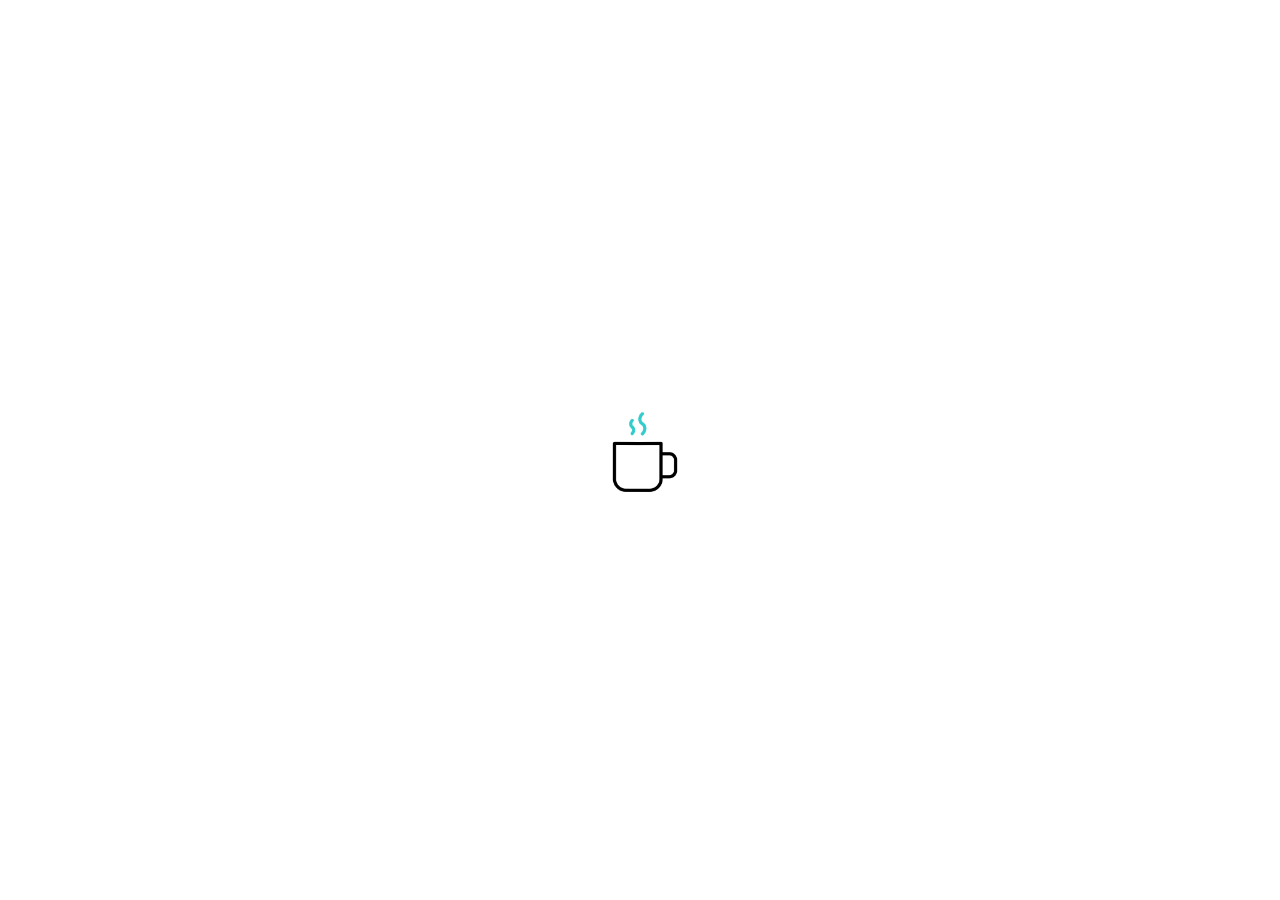
==== commit 8fed70e2: "New Changes (ratio images)" ====
--- a/index.html
+++ b/index.html
@@ -4,7 +4,6 @@
   <title>Udan's Dtech Website</title>
   <link rel="icon" type="image/png" href="favicon.png">
   <link rel="stylesheet" href="style.css">
-  <script src="script.js" defer></script>
 </head>
 
 <body>
@@ -42,7 +41,7 @@
     "img header"
     "content1 content2"
     "footer footer";
-  grid-template-columns: 2fr 2fr;
+  grid-template-columns: auto auto;
   gap: 3px;
   background-color: rgb(11, 103, 136);
   padding: 5px;
@@ -103,22 +102,17 @@
   <div class="footer"><h4>Footer</h4></div>
 </div>
     <div class="image-container">
-     <img src="Image ratio test Img/test2.jpg" alt="test image2">
-     </div>
-     <div class="image-container">
-     <img src="Image ratio test Img/test3.jpg" alt="test image3">
-    </div>
-    <div class="image-container">
-    <img src="Image ratio test Img/test1.jpg" alt="test image1">
-  </div>
-  <div class="image-container">
-    <img src="Image ratio test Img/test4.jpg" alt="test image4">
-  </div>
-  <div class="image-container">
+     <img src="Image ratio test Img/test2.png" alt="test image2">
+     <img src="Image ratio test Img/test3.png" alt="test image3">
+    <img src="Image ratio test Img/test1.png" alt="test image1">
+    <img src="Image ratio test Img/test4.png" alt="test image4">
     <img src="Image ratio test Img/test5.jpg" alt="test image5">
-    </div>
+      <img src="Image ratio test Img/test6.png" alt="test image5">
+      </div>
    
   </div>
+
+  
 
   
   </main>
@@ -127,6 +121,7 @@
     </footer>
     
   </body>
+ 
   <script>
   window.addEventListener('load', function() {
     const loadingScreen = document.getElementById('loading-screen');
@@ -143,4 +138,5 @@
   });
 </script>
 
+
 </html>
--- a/style.css
+++ b/style.css
@@ -130,10 +130,9 @@
 
 
 .image-container img {
-  width: 100%;
-  height: 100%;
+  width: 25%;
+  height: 25%;
   padding: 5px;
-  object-fit: cover; 
-  object-position: center; 
+  
 }
 
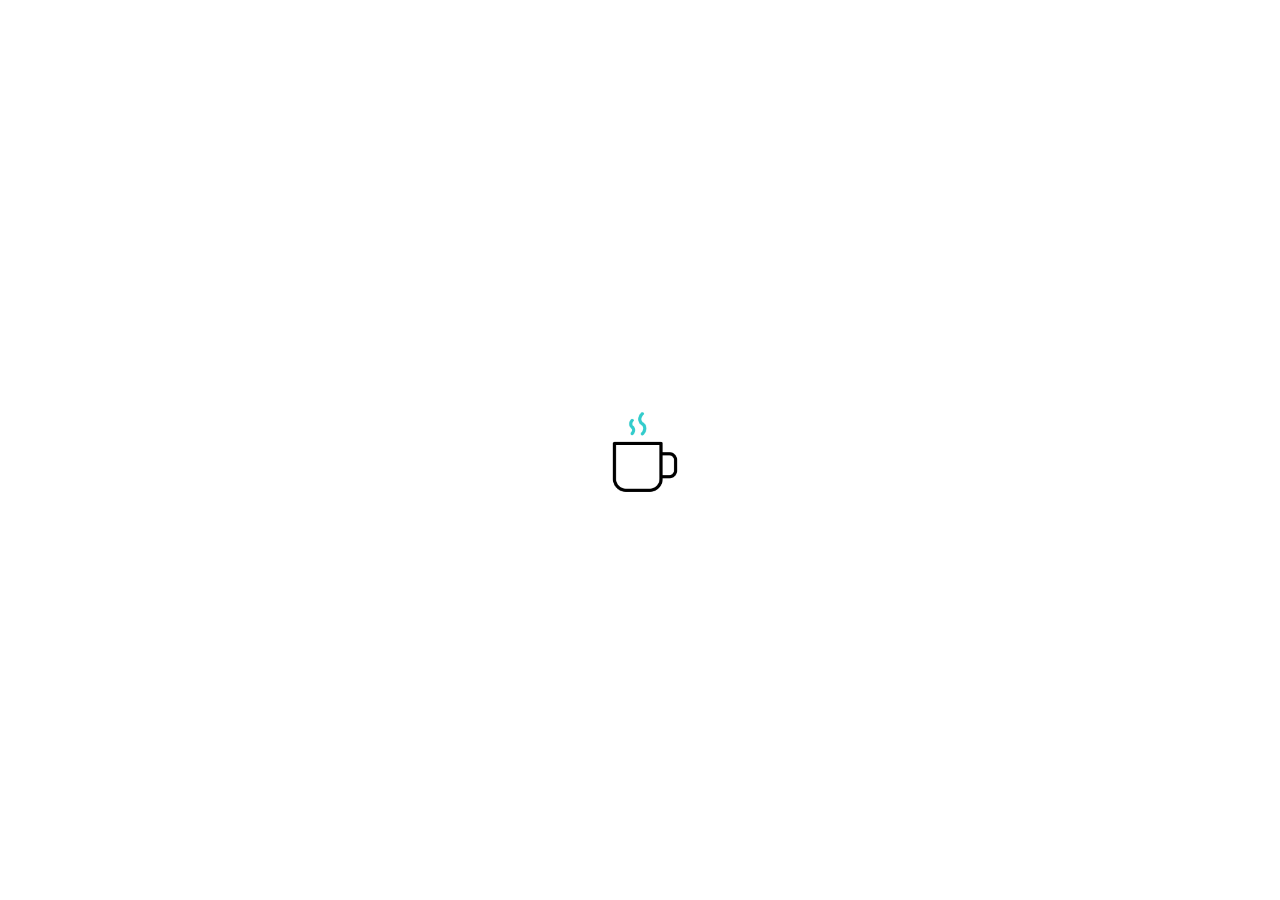
==== commit f5d39ddf: "Changes (Page Names, New CSS files)" ====
--- a/index.html
+++ b/index.html
@@ -26,8 +26,8 @@
 </div>
 
     <nav>
-      <a href="Page1.html">Skill</a>
-      <a href="Page2.html">Education</a>
+      <a href="Skills.html">Skill</a>
+      <a href="Education.html">Education</a>
     </nav>
 
   </header>
@@ -116,8 +116,11 @@
 
   
   </main>
-    <footer>
+    <footer class="site-footer">
       <h2>Thank you for visting</h2>
+      <div class="wixsite">
+      <a href="https://24432ur.wixsite.com/dtechportfolio">Find Out More!</a>
+      </div>
     </footer>
     
   </body>
--- a/style.css
+++ b/style.css
@@ -30,8 +30,8 @@
 .site-header{
   background: rgba(255,255,255,0.08);
   color: #fff;
-  position: sticky;
-  top: 0;
+  position: absolute;
+ top: 0;
   z-index: 1000;
   -webkit-backdrop-filter: blur(px);
   backdrop-filter: blur(8px);
@@ -41,6 +41,10 @@
   margin: 12px auto;
   max-width: 1100px;
   width: calc(100% - 24px);
+  left: 50%; /* Position left edge at 50% mark */
+  transform: translateX(-50%);
+  
+
   padding: 8px 16px;
   overflow: hidden;
   -webkit-background-clip: padding-box;
@@ -136,3 +140,27 @@
   
 }
 
+.site-footer{
+  background: rgba(9, 121, 201, 0.247);
+  color: #ffffff;
+  position: sticky;
+  top: 0;
+  z-index: 1000;
+  -webkit-backdrop-filter: blur(px);
+  backdrop-filter: blur(8px);
+  border-bottom: 1px solid rgba(255,255,255,0.12);
+  box-shadow: 0 6px 18px rgba(0,0,0,0.08);
+  border-radius: 12px;
+  margin: 12px auto;
+  max-width: 1100px;
+  width: 90%;
+  padding: 8px 16px;
+  overflow: hidden;
+  -webkit-background-clip: padding-box;
+  background-clip: padding-box;
+}
+
+.wixwebsite{
+  text-decoration: none;
+}
+
